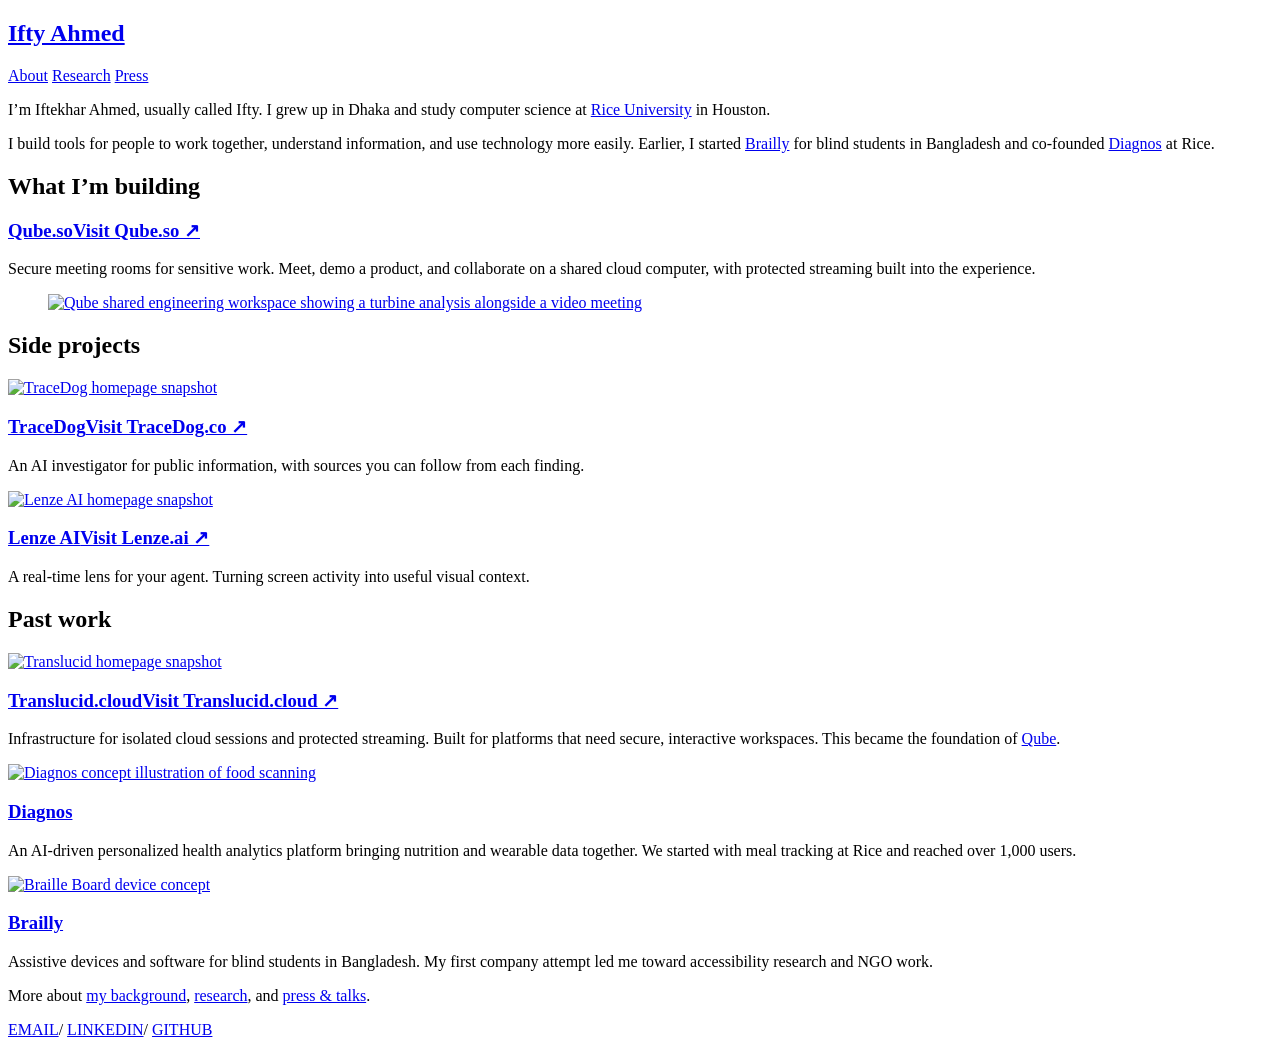
==== public/index.html @ e1b9d594 "Add project snapshots and Brailly press recognition" ====
<!DOCTYPE html>

<html lang="en"><head>
<meta charset="utf-8"/><meta content="width=device-width, initial-scale=1" name="viewport"/>
<title>Iftekhar Ahmed (Ifty) — Qube, projects &amp; research</title>
<meta content="Iftekhar Ahmed, known as Ifty Ahmed. Building Qube at Rice University. Side projects, past work on Translucid and Diagnos, and research." name="description"/>
<link href="https://ahmedifty.com/" rel="canonical"/>
<meta content="Iftekhar Ahmed (Ifty) — Qube, projects &amp; research" property="og:title"/><meta content="Iftekhar Ahmed, known as Ifty Ahmed. Building Qube at Rice University. Side projects, past work on Translucid and Diagnos, and research." property="og:description"/>
<meta content="website" property="og:type"/><meta content="https://ahmedifty.com/" property="og:url"/><meta content="https://ahmedifty.com/media/qube-product.png" property="og:image"/>
<meta content="summary_large_image" name="twitter:card"/>
<link href="/favicon.svg" rel="icon" type="image/svg+xml"/><link href="/style.css?v=20261014-snapshots" rel="stylesheet"/>
<script type="application/ld+json">{"@context": "https://schema.org", "@graph": [{"@type": "Person", "@id": "https://ahmedifty.com/#person", "name": "Iftekhar Ahmed", "alternateName": ["Ifty Ahmed", "Iftekhar Ahmed Tonoy", "Iftekhar “Ifty” Ahmed"], "url": "https://ahmedifty.com/", "description": "Computer science student at Rice University, building secure communication systems, AI tools, and accessible technology.", "affiliation": {"@type": "CollegeOrUniversity", "name": "Rice University", "url": "https://www.rice.edu/"}, "sameAs": ["https://profiles.rice.edu/student/iftekhar-ifty-ahmed", "https://solve.mit.edu/solutions/14005", "https://www.linkedin.com/in/iftekhar-ahmed-", "https://github.com/IftekharAhmedID", "https://www.researchgate.net/profile/Iftekhar-Ahmed-31"]}, {"@type": "ProfilePage", "@id": "https://ahmedifty.com/#webpage", "url": "https://ahmedifty.com/", "name": "Iftekhar Ahmed (Ifty) — Qube, projects & research", "mainEntity": {"@id": "https://ahmedifty.com/#person"}}]}</script>
</head><body><main><nav aria-label="Main navigation"><a aria-current="page" href="/"><h1>Ifty Ahmed</h1></a> <a href="/about/">About</a> <a href="/research/">Research</a> <a href="/press/">Press</a></nav>
<p>I’m Iftekhar Ahmed, usually called Ifty. I grew up in Dhaka and study computer science at <a href="https://profiles.rice.edu/student/iftekhar-ifty-ahmed">Rice University</a> in Houston.</p>
<p>I build tools for people to work together, understand information, and use technology more easily. Earlier, I started <a href="/works/brailly/">Brailly</a> for blind students in Bangladesh and co-founded <a href="/works/diagnos/">Diagnos</a> at Rice.</p>
<section aria-labelledby="building" class="section"><h2 id="building">What I’m building</h2>
<article><h3 class="project-heading"><a href="/works/qube/">Qube.so</a><a class="visit-link" href="https://qube.so/">Visit Qube.so ↗</a></h3>
<p>Secure meeting rooms for sensitive work. Meet, demo a product, and collaborate on a shared cloud computer, with protected streaming built into the experience.</p>
<figure class=""><a aria-label="View full image: Qube shared engineering workspace with a video meeting" href="/media/qube-product.png"><img alt="Qube shared engineering workspace showing a turbine analysis alongside a video meeting" decoding="async" height="427" loading="lazy" src="/media/qube-product.png" width="640"/></a></figure>
</article></section>
<section aria-labelledby="side" class="section"><h2 id="side">Side projects</h2>
<article class="work-entry project-row"><a aria-label="Read about TraceDog" class="project-preview" href="/works/tracedog/"><img alt="TraceDog homepage snapshot" decoding="async" height="400" loading="lazy" src="/media/tracedog-preview.webp" width="600"/></a><div class="project-summary"><h3 class="project-heading"><a href="/works/tracedog/">TraceDog</a><a class="visit-link" href="https://tracedog.co/">Visit TraceDog.co ↗</a></h3><p>An AI investigator for public information, with sources you can follow from each finding.</p></div></article><article class="work-entry project-row"><a aria-label="Read about Lenze AI" class="project-preview" href="/works/lenze/"><img alt="Lenze AI homepage snapshot" decoding="async" height="400" loading="lazy" src="/media/lenze-preview.webp" width="600"/></a><div class="project-summary"><h3 class="project-heading"><a href="/works/lenze/">Lenze AI</a><a class="visit-link" href="https://lenze.ai/">Visit Lenze.ai ↗</a></h3><p>A real-time lens for your agent. Turning screen activity into useful visual context.</p></div></article></section>
<section aria-labelledby="past" class="section"><h2 id="past">Past work</h2>
<article class="work-entry project-row"><a aria-label="Read about Translucid" class="project-preview" href="/works/translucid/"><img alt="Translucid homepage snapshot" decoding="async" height="400" loading="lazy" src="/media/translucid-preview.webp" width="600"/></a><div class="project-summary"><h3 class="project-heading"><a href="/works/translucid/">Translucid.cloud</a><a class="visit-link" href="https://translucid.cloud/">Visit Translucid.cloud ↗</a></h3><p>Infrastructure for isolated cloud sessions and protected streaming. Built for platforms that need secure, interactive workspaces. This became the foundation of <a href="/works/qube/">Qube</a>.</p></div></article>
<article class="work-entry project-row"><a aria-label="Read about Diagnos" class="project-preview" href="/works/diagnos/"><img alt="Diagnos concept illustration of food scanning" decoding="async" height="600" loading="lazy" src="/media/diagnos-preview.webp" width="600"/></a><div class="project-summary"><h3><a href="/works/diagnos/">Diagnos</a></h3><p>An AI-driven personalized health analytics platform bringing nutrition and wearable data together. We started with meal tracking at Rice and reached over 1,000 users.</p></div></article><article class="work-entry project-row"><a aria-label="Read about Brailly" class="project-preview" href="/works/brailly/"><img alt="Braille Board device concept" decoding="async" height="525" loading="lazy" src="/media/brailly-preview.webp" width="600"/></a><div class="project-summary"><h3><a href="/works/brailly/">Brailly</a></h3><p>Assistive devices and software for blind students in Bangladesh. My first company attempt led me toward accessibility research and NGO work.</p></div></article></section>
<p class="small">More about <a href="/about/">my background</a>, <a href="/research/">research</a>, and <a href="/press/">press &amp; talks</a>.</p>
<footer aria-label="Contact links" class="social">
<a href="mailto:iatonoy@gmail.com">EMAIL</a><span aria-hidden="true">/</span>
<a href="https://www.linkedin.com/in/iftekhar-ahmed-">LINKEDIN</a><span aria-hidden="true">/</span>
<a href="https://github.com/IftekharAhmedID">GITHUB</a>
</footer></main></body></html>
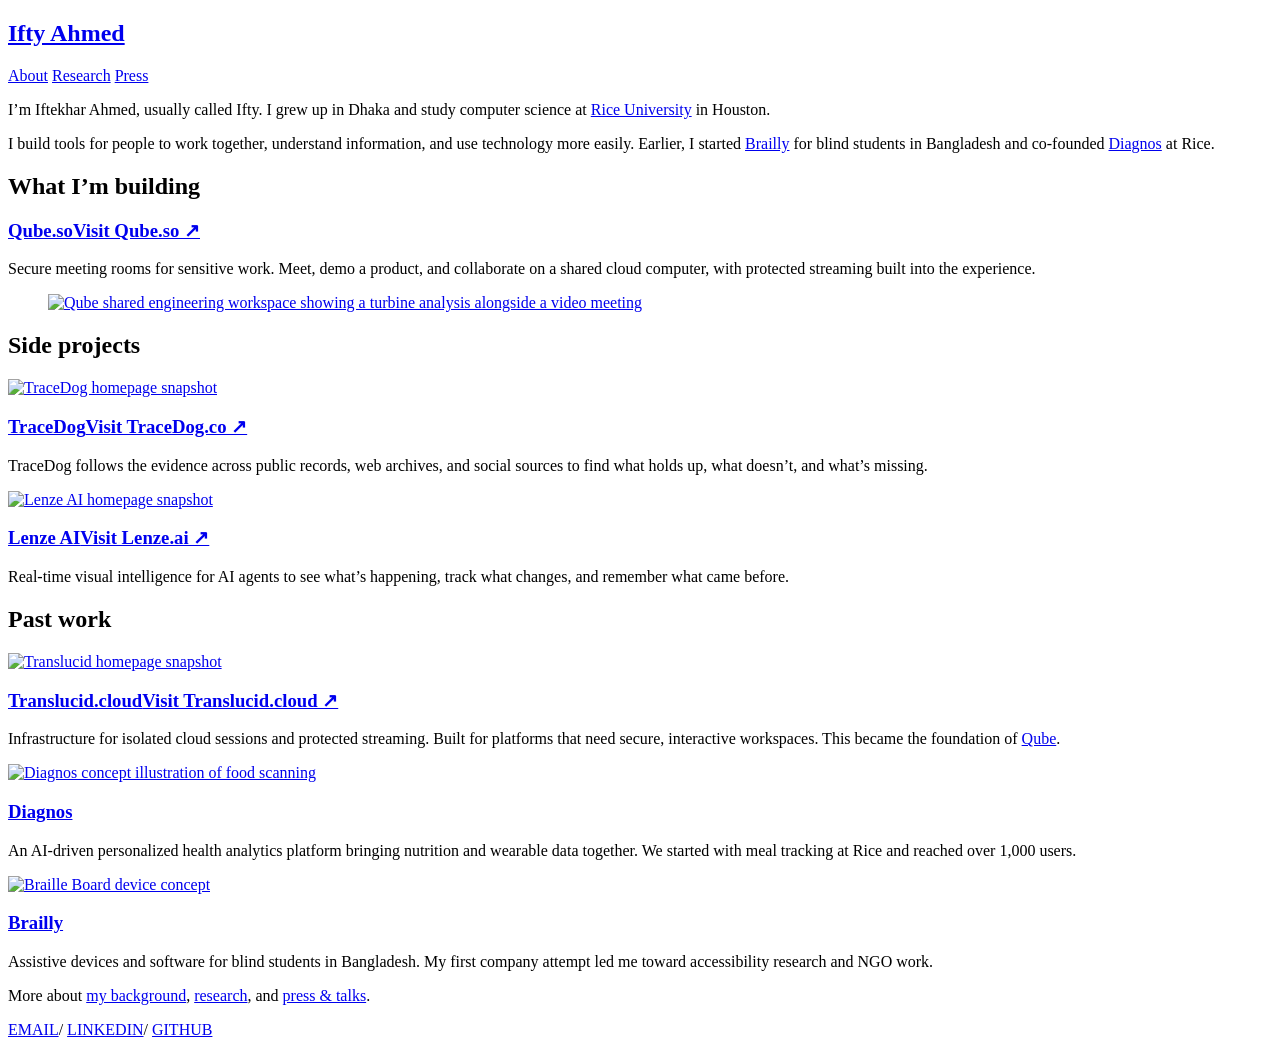
==== commit 91e1b5d0: "Expand Translucid engineering story and refresh project copy" ====
--- a/public/index.html
+++ b/public/index.html
@@ -19,7 +19,7 @@
 <figure class=""><a aria-label="View full image: Qube shared engineering workspace with a video meeting" href="/media/qube-product.png"><img alt="Qube shared engineering workspace showing a turbine analysis alongside a video meeting" decoding="async" height="427" loading="lazy" src="/media/qube-product.png" width="640"/></a></figure>
 </article></section>
 <section aria-labelledby="side" class="section"><h2 id="side">Side projects</h2>
-<article class="work-entry project-row"><a aria-label="Read about TraceDog" class="project-preview" href="/works/tracedog/"><img alt="TraceDog homepage snapshot" decoding="async" height="400" loading="lazy" src="/media/tracedog-preview.webp" width="600"/></a><div class="project-summary"><h3 class="project-heading"><a href="/works/tracedog/">TraceDog</a><a class="visit-link" href="https://tracedog.co/">Visit TraceDog.co ↗</a></h3><p>An AI investigator for public information, with sources you can follow from each finding.</p></div></article><article class="work-entry project-row"><a aria-label="Read about Lenze AI" class="project-preview" href="/works/lenze/"><img alt="Lenze AI homepage snapshot" decoding="async" height="400" loading="lazy" src="/media/lenze-preview.webp" width="600"/></a><div class="project-summary"><h3 class="project-heading"><a href="/works/lenze/">Lenze AI</a><a class="visit-link" href="https://lenze.ai/">Visit Lenze.ai ↗</a></h3><p>A real-time lens for your agent. Turning screen activity into useful visual context.</p></div></article></section>
+<article class="work-entry project-row"><a aria-label="Read about TraceDog" class="project-preview" href="/works/tracedog/"><img alt="TraceDog homepage snapshot" decoding="async" height="400" loading="lazy" src="/media/tracedog-preview.webp" width="600"/></a><div class="project-summary"><h3 class="project-heading"><a href="/works/tracedog/">TraceDog</a><a class="visit-link" href="https://tracedog.co/">Visit TraceDog.co ↗</a></h3><p>TraceDog follows the evidence across public records, web archives, and social sources to find what holds up, what doesn’t, and what’s missing.</p></div></article><article class="work-entry project-row"><a aria-label="Read about Lenze AI" class="project-preview" href="/works/lenze/"><img alt="Lenze AI homepage snapshot" decoding="async" height="400" loading="lazy" src="/media/lenze-preview.webp" width="600"/></a><div class="project-summary"><h3 class="project-heading"><a href="/works/lenze/">Lenze AI</a><a class="visit-link" href="https://lenze.ai/">Visit Lenze.ai ↗</a></h3><p>Real-time visual intelligence for AI agents to see what’s happening, track what changes, and remember what came before.</p></div></article></section>
 <section aria-labelledby="past" class="section"><h2 id="past">Past work</h2>
 <article class="work-entry project-row"><a aria-label="Read about Translucid" class="project-preview" href="/works/translucid/"><img alt="Translucid homepage snapshot" decoding="async" height="400" loading="lazy" src="/media/translucid-preview.webp" width="600"/></a><div class="project-summary"><h3 class="project-heading"><a href="/works/translucid/">Translucid.cloud</a><a class="visit-link" href="https://translucid.cloud/">Visit Translucid.cloud ↗</a></h3><p>Infrastructure for isolated cloud sessions and protected streaming. Built for platforms that need secure, interactive workspaces. This became the foundation of <a href="/works/qube/">Qube</a>.</p></div></article>
 <article class="work-entry project-row"><a aria-label="Read about Diagnos" class="project-preview" href="/works/diagnos/"><img alt="Diagnos concept illustration of food scanning" decoding="async" height="600" loading="lazy" src="/media/diagnos-preview.webp" width="600"/></a><div class="project-summary"><h3><a href="/works/diagnos/">Diagnos</a></h3><p>An AI-driven personalized health analytics platform bringing nutrition and wearable data together. We started with meal tracking at Rice and reached over 1,000 users.</p></div></article><article class="work-entry project-row"><a aria-label="Read about Brailly" class="project-preview" href="/works/brailly/"><img alt="Braille Board device concept" decoding="async" height="525" loading="lazy" src="/media/brailly-preview.webp" width="600"/></a><div class="project-summary"><h3><a href="/works/brailly/">Brailly</a></h3><p>Assistive devices and software for blind students in Bangladesh. My first company attempt led me toward accessibility research and NGO work.</p></div></article></section>
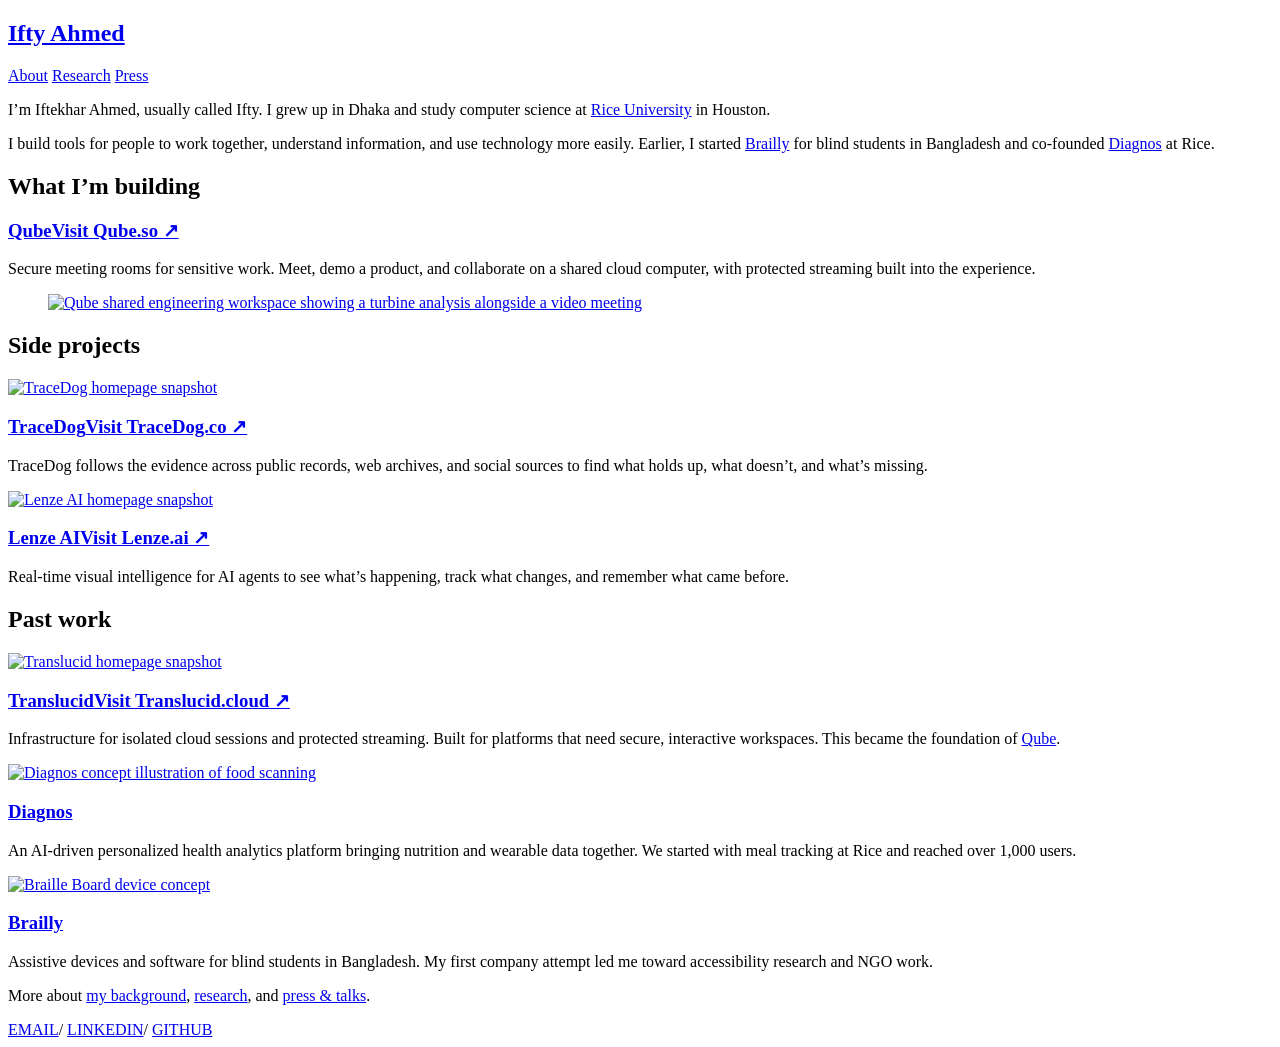
==== commit e04759d4: "Use short project display names" ====
--- a/public/index.html
+++ b/public/index.html
@@ -14,14 +14,14 @@
 <p>I’m Iftekhar Ahmed, usually called Ifty. I grew up in Dhaka and study computer science at <a href="https://profiles.rice.edu/student/iftekhar-ifty-ahmed">Rice University</a> in Houston.</p>
 <p>I build tools for people to work together, understand information, and use technology more easily. Earlier, I started <a href="/works/brailly/">Brailly</a> for blind students in Bangladesh and co-founded <a href="/works/diagnos/">Diagnos</a> at Rice.</p>
 <section aria-labelledby="building" class="section"><h2 id="building">What I’m building</h2>
-<article><h3 class="project-heading"><a href="/works/qube/">Qube.so</a><a class="visit-link" href="https://qube.so/">Visit Qube.so ↗</a></h3>
+<article><h3 class="project-heading"><a href="/works/qube/">Qube</a><a class="visit-link" href="https://qube.so/">Visit Qube.so ↗</a></h3>
 <p>Secure meeting rooms for sensitive work. Meet, demo a product, and collaborate on a shared cloud computer, with protected streaming built into the experience.</p>
 <figure class=""><a aria-label="View full image: Qube shared engineering workspace with a video meeting" href="/media/qube-product.png"><img alt="Qube shared engineering workspace showing a turbine analysis alongside a video meeting" decoding="async" height="427" loading="lazy" src="/media/qube-product.png" width="640"/></a></figure>
 </article></section>
 <section aria-labelledby="side" class="section"><h2 id="side">Side projects</h2>
 <article class="work-entry project-row"><a aria-label="Read about TraceDog" class="project-preview" href="/works/tracedog/"><img alt="TraceDog homepage snapshot" decoding="async" height="400" loading="lazy" src="/media/tracedog-preview.webp" width="600"/></a><div class="project-summary"><h3 class="project-heading"><a href="/works/tracedog/">TraceDog</a><a class="visit-link" href="https://tracedog.co/">Visit TraceDog.co ↗</a></h3><p>TraceDog follows the evidence across public records, web archives, and social sources to find what holds up, what doesn’t, and what’s missing.</p></div></article><article class="work-entry project-row"><a aria-label="Read about Lenze AI" class="project-preview" href="/works/lenze/"><img alt="Lenze AI homepage snapshot" decoding="async" height="400" loading="lazy" src="/media/lenze-preview.webp" width="600"/></a><div class="project-summary"><h3 class="project-heading"><a href="/works/lenze/">Lenze AI</a><a class="visit-link" href="https://lenze.ai/">Visit Lenze.ai ↗</a></h3><p>Real-time visual intelligence for AI agents to see what’s happening, track what changes, and remember what came before.</p></div></article></section>
 <section aria-labelledby="past" class="section"><h2 id="past">Past work</h2>
-<article class="work-entry project-row"><a aria-label="Read about Translucid" class="project-preview" href="/works/translucid/"><img alt="Translucid homepage snapshot" decoding="async" height="400" loading="lazy" src="/media/translucid-preview.webp" width="600"/></a><div class="project-summary"><h3 class="project-heading"><a href="/works/translucid/">Translucid.cloud</a><a class="visit-link" href="https://translucid.cloud/">Visit Translucid.cloud ↗</a></h3><p>Infrastructure for isolated cloud sessions and protected streaming. Built for platforms that need secure, interactive workspaces. This became the foundation of <a href="/works/qube/">Qube</a>.</p></div></article>
+<article class="work-entry project-row"><a aria-label="Read about Translucid" class="project-preview" href="/works/translucid/"><img alt="Translucid homepage snapshot" decoding="async" height="400" loading="lazy" src="/media/translucid-preview.webp" width="600"/></a><div class="project-summary"><h3 class="project-heading"><a href="/works/translucid/">Translucid</a><a class="visit-link" href="https://translucid.cloud/">Visit Translucid.cloud ↗</a></h3><p>Infrastructure for isolated cloud sessions and protected streaming. Built for platforms that need secure, interactive workspaces. This became the foundation of <a href="/works/qube/">Qube</a>.</p></div></article>
 <article class="work-entry project-row"><a aria-label="Read about Diagnos" class="project-preview" href="/works/diagnos/"><img alt="Diagnos concept illustration of food scanning" decoding="async" height="600" loading="lazy" src="/media/diagnos-preview.webp" width="600"/></a><div class="project-summary"><h3><a href="/works/diagnos/">Diagnos</a></h3><p>An AI-driven personalized health analytics platform bringing nutrition and wearable data together. We started with meal tracking at Rice and reached over 1,000 users.</p></div></article><article class="work-entry project-row"><a aria-label="Read about Brailly" class="project-preview" href="/works/brailly/"><img alt="Braille Board device concept" decoding="async" height="525" loading="lazy" src="/media/brailly-preview.webp" width="600"/></a><div class="project-summary"><h3><a href="/works/brailly/">Brailly</a></h3><p>Assistive devices and software for blind students in Bangladesh. My first company attempt led me toward accessibility research and NGO work.</p></div></article></section>
 <p class="small">More about <a href="/about/">my background</a>, <a href="/research/">research</a>, and <a href="/press/">press &amp; talks</a>.</p>
 <footer aria-label="Contact links" class="social">
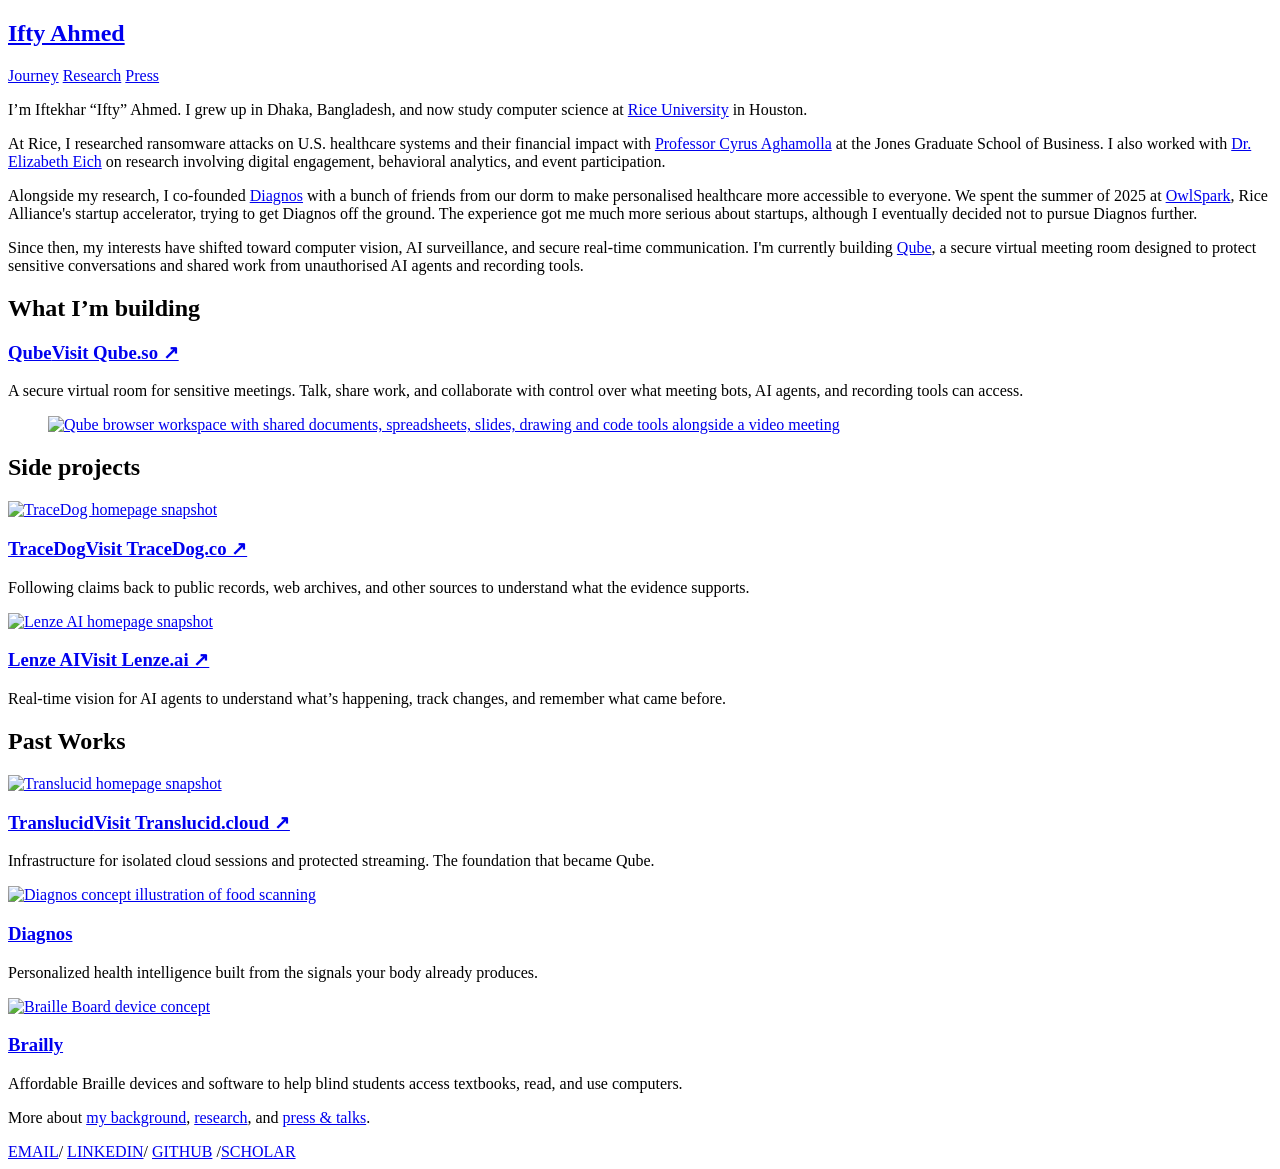
==== commit 5d96ef8f: "Refresh project stories, research, and landing visuals" ====
--- a/public/index.html
+++ b/public/index.html
@@ -6,26 +6,27 @@
 <meta content="Iftekhar Ahmed, known as Ifty Ahmed. Building Qube at Rice University. Side projects, past work on Translucid and Diagnos, and research." name="description"/>
 <link href="https://ahmedifty.com/" rel="canonical"/>
 <meta content="Iftekhar Ahmed (Ifty) — Qube, projects &amp; research" property="og:title"/><meta content="Iftekhar Ahmed, known as Ifty Ahmed. Building Qube at Rice University. Side projects, past work on Translucid and Diagnos, and research." property="og:description"/>
-<meta content="website" property="og:type"/><meta content="https://ahmedifty.com/" property="og:url"/><meta content="https://ahmedifty.com/media/qube-product.png" property="og:image"/>
+<meta content="website" property="og:type"/><meta content="https://ahmedifty.com/" property="og:url"/><meta content="https://ahmedifty.com/media/qube-landing-workspace.png" property="og:image"/>
 <meta content="summary_large_image" name="twitter:card"/>
 <link href="/favicon.svg" rel="icon" type="image/svg+xml"/><link href="/style.css?v=20261014-snapshots" rel="stylesheet"/>
 <script type="application/ld+json">{"@context": "https://schema.org", "@graph": [{"@type": "Person", "@id": "https://ahmedifty.com/#person", "name": "Iftekhar Ahmed", "alternateName": ["Ifty Ahmed", "Iftekhar Ahmed Tonoy", "Iftekhar “Ifty” Ahmed"], "url": "https://ahmedifty.com/", "description": "Computer science student at Rice University, building secure communication systems, AI tools, and accessible technology.", "affiliation": {"@type": "CollegeOrUniversity", "name": "Rice University", "url": "https://www.rice.edu/"}, "sameAs": ["https://profiles.rice.edu/student/iftekhar-ifty-ahmed", "https://solve.mit.edu/solutions/14005", "https://www.linkedin.com/in/iftekhar-ahmed-", "https://github.com/IftekharAhmedID", "https://www.researchgate.net/profile/Iftekhar-Ahmed-31"]}, {"@type": "ProfilePage", "@id": "https://ahmedifty.com/#webpage", "url": "https://ahmedifty.com/", "name": "Iftekhar Ahmed (Ifty) — Qube, projects & research", "mainEntity": {"@id": "https://ahmedifty.com/#person"}}]}</script>
-</head><body><main><nav aria-label="Main navigation"><a aria-current="page" href="/"><h1>Ifty Ahmed</h1></a> <a href="/about/">About</a> <a href="/research/">Research</a> <a href="/press/">Press</a></nav>
-<p>I’m Iftekhar Ahmed, usually called Ifty. I grew up in Dhaka and study computer science at <a href="https://profiles.rice.edu/student/iftekhar-ifty-ahmed">Rice University</a> in Houston.</p>
-<p>I build tools for people to work together, understand information, and use technology more easily. Earlier, I started <a href="/works/brailly/">Brailly</a> for blind students in Bangladesh and co-founded <a href="/works/diagnos/">Diagnos</a> at Rice.</p>
+</head><body><main><nav aria-label="Main navigation"><a aria-current="page" href="/"><h1>Ifty Ahmed</h1></a> <a href="/about/">Journey</a> <a href="/research/">Research</a> <a href="/press/">Press</a></nav><p>I’m Iftekhar “Ifty” Ahmed. I grew up in Dhaka, Bangladesh, and now study computer science at <a href="https://profiles.rice.edu/student/iftekhar-ifty-ahmed">Rice University</a> in Houston.</p>
+<p>At Rice, I researched ransomware attacks on U.S. healthcare systems and their financial impact with <a href="https://profiles.rice.edu/faculty/cyrus-aghamolla">Professor Cyrus Aghamolla</a> at the Jones Graduate School of Business. I also worked with <a href="https://profiles.rice.edu/staff/elizabeth-eich">Dr. Elizabeth Eich</a> on research involving digital engagement, behavioral analytics, and event participation.</p>
+<p>Alongside my research, I co-founded <a href="/works/diagnos/">Diagnos</a> with a bunch of friends from our dorm to make personalised healthcare more accessible to everyone. We spent the summer of 2025 at <a href="https://alliance.rice.edu/owlspark">OwlSpark</a>, Rice Alliance's startup accelerator, trying to get Diagnos off the ground. The experience got me much more serious about startups, although I eventually decided not to pursue Diagnos further.</p>
+<p>Since then, my interests have shifted toward computer vision, AI surveillance, and secure real-time communication. I'm currently building <a href="/works/qube/">Qube</a>, a secure virtual meeting room designed to protect sensitive conversations and shared work from unauthorised AI agents and recording tools.</p>
 <section aria-labelledby="building" class="section"><h2 id="building">What I’m building</h2>
 <article><h3 class="project-heading"><a href="/works/qube/">Qube</a><a class="visit-link" href="https://qube.so/">Visit Qube.so ↗</a></h3>
-<p>Secure meeting rooms for sensitive work. Meet, demo a product, and collaborate on a shared cloud computer, with protected streaming built into the experience.</p>
-<figure class=""><a aria-label="View full image: Qube shared engineering workspace with a video meeting" href="/media/qube-product.png"><img alt="Qube shared engineering workspace showing a turbine analysis alongside a video meeting" decoding="async" height="427" loading="lazy" src="/media/qube-product.png" width="640"/></a></figure>
+<p>A secure virtual room for sensitive meetings. Talk, share work, and collaborate with control over what meeting bots, AI agents, and recording tools can access.</p>
+<figure><a aria-label="View full image: Qube shared browser workspace with a video meeting" href="/media/qube-landing-workspace.png"><img alt="Qube browser workspace with shared documents, spreadsheets, slides, drawing and code tools alongside a video meeting" decoding="async" height="1127" loading="lazy" src="/media/qube-landing-workspace.png" width="1818"/></a></figure>
 </article></section>
 <section aria-labelledby="side" class="section"><h2 id="side">Side projects</h2>
-<article class="work-entry project-row"><a aria-label="Read about TraceDog" class="project-preview" href="/works/tracedog/"><img alt="TraceDog homepage snapshot" decoding="async" height="400" loading="lazy" src="/media/tracedog-preview.webp" width="600"/></a><div class="project-summary"><h3 class="project-heading"><a href="/works/tracedog/">TraceDog</a><a class="visit-link" href="https://tracedog.co/">Visit TraceDog.co ↗</a></h3><p>TraceDog follows the evidence across public records, web archives, and social sources to find what holds up, what doesn’t, and what’s missing.</p></div></article><article class="work-entry project-row"><a aria-label="Read about Lenze AI" class="project-preview" href="/works/lenze/"><img alt="Lenze AI homepage snapshot" decoding="async" height="400" loading="lazy" src="/media/lenze-preview.webp" width="600"/></a><div class="project-summary"><h3 class="project-heading"><a href="/works/lenze/">Lenze AI</a><a class="visit-link" href="https://lenze.ai/">Visit Lenze.ai ↗</a></h3><p>Real-time visual intelligence for AI agents to see what’s happening, track what changes, and remember what came before.</p></div></article></section>
-<section aria-labelledby="past" class="section"><h2 id="past">Past work</h2>
-<article class="work-entry project-row"><a aria-label="Read about Translucid" class="project-preview" href="/works/translucid/"><img alt="Translucid homepage snapshot" decoding="async" height="400" loading="lazy" src="/media/translucid-preview.webp" width="600"/></a><div class="project-summary"><h3 class="project-heading"><a href="/works/translucid/">Translucid</a><a class="visit-link" href="https://translucid.cloud/">Visit Translucid.cloud ↗</a></h3><p>Infrastructure for isolated cloud sessions and protected streaming. Built for platforms that need secure, interactive workspaces. This became the foundation of <a href="/works/qube/">Qube</a>.</p></div></article>
-<article class="work-entry project-row"><a aria-label="Read about Diagnos" class="project-preview" href="/works/diagnos/"><img alt="Diagnos concept illustration of food scanning" decoding="async" height="600" loading="lazy" src="/media/diagnos-preview.webp" width="600"/></a><div class="project-summary"><h3><a href="/works/diagnos/">Diagnos</a></h3><p>An AI-driven personalized health analytics platform bringing nutrition and wearable data together. We started with meal tracking at Rice and reached over 1,000 users.</p></div></article><article class="work-entry project-row"><a aria-label="Read about Brailly" class="project-preview" href="/works/brailly/"><img alt="Braille Board device concept" decoding="async" height="525" loading="lazy" src="/media/brailly-preview.webp" width="600"/></a><div class="project-summary"><h3><a href="/works/brailly/">Brailly</a></h3><p>Assistive devices and software for blind students in Bangladesh. My first company attempt led me toward accessibility research and NGO work.</p></div></article></section>
+<article class="work-entry project-row"><a aria-label="Read about TraceDog" class="project-preview" href="/works/tracedog/"><img alt="TraceDog homepage snapshot" decoding="async" height="400" loading="lazy" src="/media/tracedog-preview.webp" width="600"/></a><div class="project-summary"><h3 class="project-heading"><a href="/works/tracedog/">TraceDog</a><a class="visit-link" href="https://tracedog.co/">Visit TraceDog.co ↗</a></h3><p>Following claims back to public records, web archives, and other sources to understand what the evidence supports.</p></div></article><article class="work-entry project-row"><a aria-label="Read about Lenze AI" class="project-preview" href="/works/lenze/"><img alt="Lenze AI homepage snapshot" decoding="async" height="400" loading="lazy" src="/media/lenze-preview.webp" width="600"/></a><div class="project-summary"><h3 class="project-heading"><a href="/works/lenze/">Lenze AI</a><a class="visit-link" href="https://lenze.ai/">Visit Lenze.ai ↗</a></h3><p>Real-time vision for AI agents to understand what’s happening, track changes, and remember what came before.</p></div></article></section>
+<section aria-labelledby="past" class="section"><h2 id="past">Past Works</h2>
+<article class="work-entry project-row"><a aria-label="Read about Translucid" class="project-preview" href="/works/translucid/"><img alt="Translucid homepage snapshot" decoding="async" height="400" loading="lazy" src="/media/translucid-preview.webp" width="600"/></a><div class="project-summary"><h3 class="project-heading"><a href="/works/translucid/">Translucid</a><a class="visit-link" href="https://translucid.cloud/">Visit Translucid.cloud ↗</a></h3><p>Infrastructure for isolated cloud sessions and protected streaming. The foundation that became Qube.</p></div></article>
+<article class="work-entry project-row"><a aria-label="Read about Diagnos" class="project-preview" href="/works/diagnos/"><img alt="Diagnos concept illustration of food scanning" decoding="async" height="600" loading="lazy" src="/media/diagnos-preview.webp" width="600"/></a><div class="project-summary"><h3><a href="/works/diagnos/">Diagnos</a></h3><p>Personalized health intelligence built from the signals your body already produces.</p></div></article><article class="work-entry project-row"><a aria-label="Read about Brailly" class="project-preview" href="/works/brailly/"><img alt="Braille Board device concept" decoding="async" height="525" loading="lazy" src="/media/brailly-preview.webp" width="600"/></a><div class="project-summary"><h3><a href="/works/brailly/">Brailly</a></h3><p>Affordable Braille devices and software to help blind students access textbooks, read, and use computers.</p></div></article></section>
 <p class="small">More about <a href="/about/">my background</a>, <a href="/research/">research</a>, and <a href="/press/">press &amp; talks</a>.</p>
 <footer aria-label="Contact links" class="social">
 <a href="mailto:iatonoy@gmail.com">EMAIL</a><span aria-hidden="true">/</span>
 <a href="https://www.linkedin.com/in/iftekhar-ahmed-">LINKEDIN</a><span aria-hidden="true">/</span>
 <a href="https://github.com/IftekharAhmedID">GITHUB</a>
-</footer></main></body></html>+<span aria-hidden="true">/</span><a href="https://scholar.google.com/citations?user=drQ6MO4AAAAJ">SCHOLAR</a></footer></main></body></html>
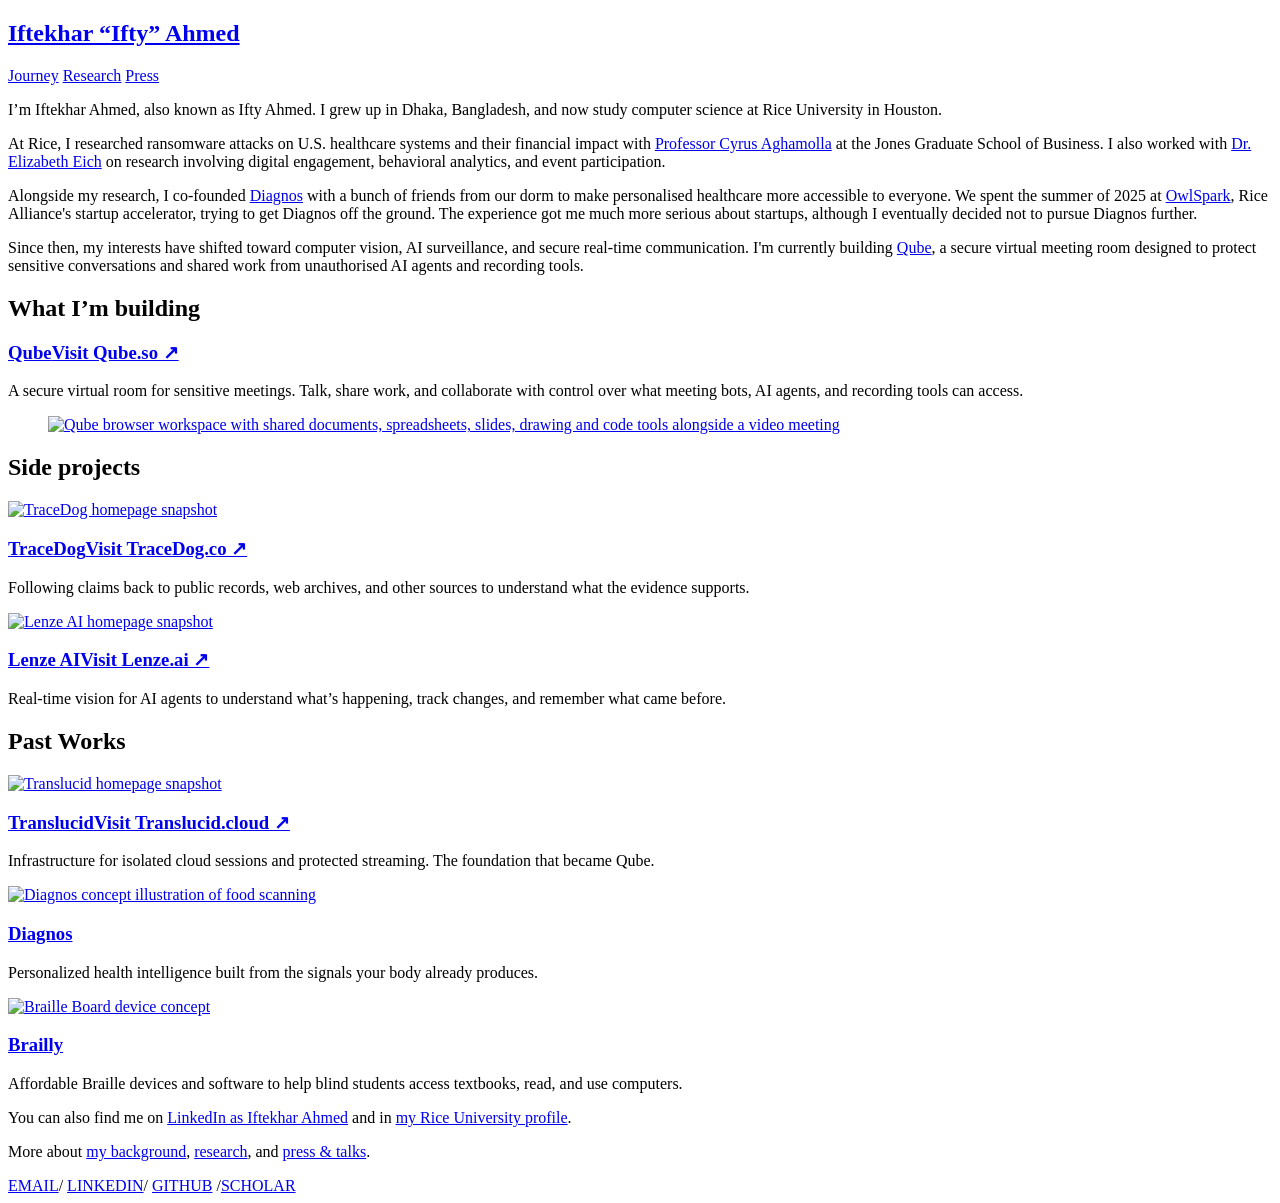
==== commit d955712d: "Clarify personal identity and improve project search presentation" ====
--- a/public/index.html
+++ b/public/index.html
@@ -2,28 +2,30 @@
 
 <html lang="en"><head>
 <meta charset="utf-8"/><meta content="width=device-width, initial-scale=1" name="viewport"/>
-<title>Iftekhar Ahmed (Ifty) — Qube, projects &amp; research</title>
+<title>Iftekhar Ahmed (Ifty Ahmed) | Qube &amp; Research</title>
 <meta content="Iftekhar Ahmed, known as Ifty Ahmed. Building Qube at Rice University. Side projects, past work on Translucid and Diagnos, and research." name="description"/>
 <link href="https://ahmedifty.com/" rel="canonical"/>
-<meta content="Iftekhar Ahmed (Ifty) — Qube, projects &amp; research" property="og:title"/><meta content="Iftekhar Ahmed, known as Ifty Ahmed. Building Qube at Rice University. Side projects, past work on Translucid and Diagnos, and research." property="og:description"/>
-<meta content="website" property="og:type"/><meta content="https://ahmedifty.com/" property="og:url"/><meta content="https://ahmedifty.com/media/qube-landing-workspace.png" property="og:image"/>
+<meta content="Iftekhar Ahmed (Ifty Ahmed) | Qube &amp; Research" property="og:title"/><meta content="Iftekhar Ahmed, known as Ifty Ahmed. Building Qube at Rice University. Side projects, past work on Translucid and Diagnos, and research." property="og:description"/>
+<meta content="website" property="og:type"/><meta content="https://ahmedifty.com/" property="og:url"/><meta content="https://ahmedifty.com/media/qube-landing-workspace.webp" property="og:image"/>
 <meta content="summary_large_image" name="twitter:card"/>
+<meta name="author" content="Iftekhar Ahmed"/><meta property="og:site_name" content="Iftekhar Ahmed"/>
 <link href="/favicon.svg" rel="icon" type="image/svg+xml"/><link href="/style.css?v=20261014-snapshots" rel="stylesheet"/>
-<script type="application/ld+json">{"@context": "https://schema.org", "@graph": [{"@type": "Person", "@id": "https://ahmedifty.com/#person", "name": "Iftekhar Ahmed", "alternateName": ["Ifty Ahmed", "Iftekhar Ahmed Tonoy", "Iftekhar “Ifty” Ahmed"], "url": "https://ahmedifty.com/", "description": "Computer science student at Rice University, building secure communication systems, AI tools, and accessible technology.", "affiliation": {"@type": "CollegeOrUniversity", "name": "Rice University", "url": "https://www.rice.edu/"}, "sameAs": ["https://profiles.rice.edu/student/iftekhar-ifty-ahmed", "https://solve.mit.edu/solutions/14005", "https://www.linkedin.com/in/iftekhar-ahmed-", "https://github.com/IftekharAhmedID", "https://www.researchgate.net/profile/Iftekhar-Ahmed-31"]}, {"@type": "ProfilePage", "@id": "https://ahmedifty.com/#webpage", "url": "https://ahmedifty.com/", "name": "Iftekhar Ahmed (Ifty) — Qube, projects & research", "mainEntity": {"@id": "https://ahmedifty.com/#person"}}]}</script>
-</head><body><main><nav aria-label="Main navigation"><a aria-current="page" href="/"><h1>Ifty Ahmed</h1></a> <a href="/about/">Journey</a> <a href="/research/">Research</a> <a href="/press/">Press</a></nav><p>I’m Iftekhar “Ifty” Ahmed. I grew up in Dhaka, Bangladesh, and now study computer science at <a href="https://profiles.rice.edu/student/iftekhar-ifty-ahmed">Rice University</a> in Houston.</p>
+<script type="application/ld+json">{"@context": "https://schema.org", "@graph": [{"@type": "Person", "@id": "https://ahmedifty.com/#person", "name": "Iftekhar Ahmed", "alternateName": ["Ifty Ahmed", "Iftekhar Ahmed Tonoy", "Iftekhar “Ifty” Ahmed"], "url": "https://ahmedifty.com/", "description": "Computer science student at Rice University, building secure communication systems, AI tools, and accessible technology.", "affiliation": {"@type": "CollegeOrUniversity", "name": "Rice University", "url": "https://www.rice.edu/"}, "sameAs": ["https://profiles.rice.edu/student/iftekhar-ifty-ahmed", "https://solve.mit.edu/solutions/14005", "https://www.linkedin.com/in/iftekhar-ahmed-", "https://github.com/IftekharAhmedID", "https://www.researchgate.net/profile/Iftekhar-Ahmed-31", "https://scholar.google.com/citations?user=drQ6MO4AAAAJ"]}, {"@type": "ProfilePage", "@id": "https://ahmedifty.com/#webpage", "url": "https://ahmedifty.com/", "name": "Iftekhar Ahmed (Ifty Ahmed) | Qube & Research", "mainEntity": {"@id": "https://ahmedifty.com/#person"}, "isPartOf": {"@id": "https://ahmedifty.com/#website"}}, {"@type": "WebSite", "@id": "https://ahmedifty.com/#website", "name": "Iftekhar Ahmed", "alternateName": ["Ifty Ahmed", "Iftekhar “Ifty” Ahmed"], "url": "https://ahmedifty.com/", "publisher": {"@id": "https://ahmedifty.com/#person"}}]}</script>
+</head><body><main><nav aria-label="Main navigation"><a aria-current="page" href="/"><h1>Iftekhar “Ifty” Ahmed</h1></a> <a href="/about/">Journey</a> <a href="/research/">Research</a> <a href="/press/">Press</a></nav><p>I’m Iftekhar Ahmed, also known as Ifty Ahmed. I grew up in Dhaka, Bangladesh, and now study computer science at Rice University in Houston.</p>
 <p>At Rice, I researched ransomware attacks on U.S. healthcare systems and their financial impact with <a href="https://profiles.rice.edu/faculty/cyrus-aghamolla">Professor Cyrus Aghamolla</a> at the Jones Graduate School of Business. I also worked with <a href="https://profiles.rice.edu/staff/elizabeth-eich">Dr. Elizabeth Eich</a> on research involving digital engagement, behavioral analytics, and event participation.</p>
 <p>Alongside my research, I co-founded <a href="/works/diagnos/">Diagnos</a> with a bunch of friends from our dorm to make personalised healthcare more accessible to everyone. We spent the summer of 2025 at <a href="https://alliance.rice.edu/owlspark">OwlSpark</a>, Rice Alliance's startup accelerator, trying to get Diagnos off the ground. The experience got me much more serious about startups, although I eventually decided not to pursue Diagnos further.</p>
 <p>Since then, my interests have shifted toward computer vision, AI surveillance, and secure real-time communication. I'm currently building <a href="/works/qube/">Qube</a>, a secure virtual meeting room designed to protect sensitive conversations and shared work from unauthorised AI agents and recording tools.</p>
 <section aria-labelledby="building" class="section"><h2 id="building">What I’m building</h2>
 <article><h3 class="project-heading"><a href="/works/qube/">Qube</a><a class="visit-link" href="https://qube.so/">Visit Qube.so ↗</a></h3>
 <p>A secure virtual room for sensitive meetings. Talk, share work, and collaborate with control over what meeting bots, AI agents, and recording tools can access.</p>
-<figure><a aria-label="View full image: Qube shared browser workspace with a video meeting" href="/media/qube-landing-workspace.png"><img alt="Qube browser workspace with shared documents, spreadsheets, slides, drawing and code tools alongside a video meeting" decoding="async" height="1127" loading="lazy" src="/media/qube-landing-workspace.png" width="1818"/></a></figure>
+<figure><a aria-label="View full image: Qube shared browser workspace with a video meeting" href="/media/qube-landing-workspace.webp"><img alt="Qube browser workspace with shared documents, spreadsheets, slides, drawing and code tools alongside a video meeting" decoding="async" height="1127" loading="lazy" src="/media/qube-landing-workspace.webp" width="1818"/></a></figure>
 </article></section>
 <section aria-labelledby="side" class="section"><h2 id="side">Side projects</h2>
 <article class="work-entry project-row"><a aria-label="Read about TraceDog" class="project-preview" href="/works/tracedog/"><img alt="TraceDog homepage snapshot" decoding="async" height="400" loading="lazy" src="/media/tracedog-preview.webp" width="600"/></a><div class="project-summary"><h3 class="project-heading"><a href="/works/tracedog/">TraceDog</a><a class="visit-link" href="https://tracedog.co/">Visit TraceDog.co ↗</a></h3><p>Following claims back to public records, web archives, and other sources to understand what the evidence supports.</p></div></article><article class="work-entry project-row"><a aria-label="Read about Lenze AI" class="project-preview" href="/works/lenze/"><img alt="Lenze AI homepage snapshot" decoding="async" height="400" loading="lazy" src="/media/lenze-preview.webp" width="600"/></a><div class="project-summary"><h3 class="project-heading"><a href="/works/lenze/">Lenze AI</a><a class="visit-link" href="https://lenze.ai/">Visit Lenze.ai ↗</a></h3><p>Real-time vision for AI agents to understand what’s happening, track changes, and remember what came before.</p></div></article></section>
 <section aria-labelledby="past" class="section"><h2 id="past">Past Works</h2>
 <article class="work-entry project-row"><a aria-label="Read about Translucid" class="project-preview" href="/works/translucid/"><img alt="Translucid homepage snapshot" decoding="async" height="400" loading="lazy" src="/media/translucid-preview.webp" width="600"/></a><div class="project-summary"><h3 class="project-heading"><a href="/works/translucid/">Translucid</a><a class="visit-link" href="https://translucid.cloud/">Visit Translucid.cloud ↗</a></h3><p>Infrastructure for isolated cloud sessions and protected streaming. The foundation that became Qube.</p></div></article>
 <article class="work-entry project-row"><a aria-label="Read about Diagnos" class="project-preview" href="/works/diagnos/"><img alt="Diagnos concept illustration of food scanning" decoding="async" height="600" loading="lazy" src="/media/diagnos-preview.webp" width="600"/></a><div class="project-summary"><h3><a href="/works/diagnos/">Diagnos</a></h3><p>Personalized health intelligence built from the signals your body already produces.</p></div></article><article class="work-entry project-row"><a aria-label="Read about Brailly" class="project-preview" href="/works/brailly/"><img alt="Braille Board device concept" decoding="async" height="525" loading="lazy" src="/media/brailly-preview.webp" width="600"/></a><div class="project-summary"><h3><a href="/works/brailly/">Brailly</a></h3><p>Affordable Braille devices and software to help blind students access textbooks, read, and use computers.</p></div></article></section>
+<p class="small">You can also find me on <a href="https://www.linkedin.com/in/iftekhar-ahmed-">LinkedIn as Iftekhar Ahmed</a> and in <a href="https://profiles.rice.edu/student/iftekhar-ifty-ahmed">my Rice University profile</a>.</p>
 <p class="small">More about <a href="/about/">my background</a>, <a href="/research/">research</a>, and <a href="/press/">press &amp; talks</a>.</p>
 <footer aria-label="Contact links" class="social">
 <a href="mailto:iatonoy@gmail.com">EMAIL</a><span aria-hidden="true">/</span>
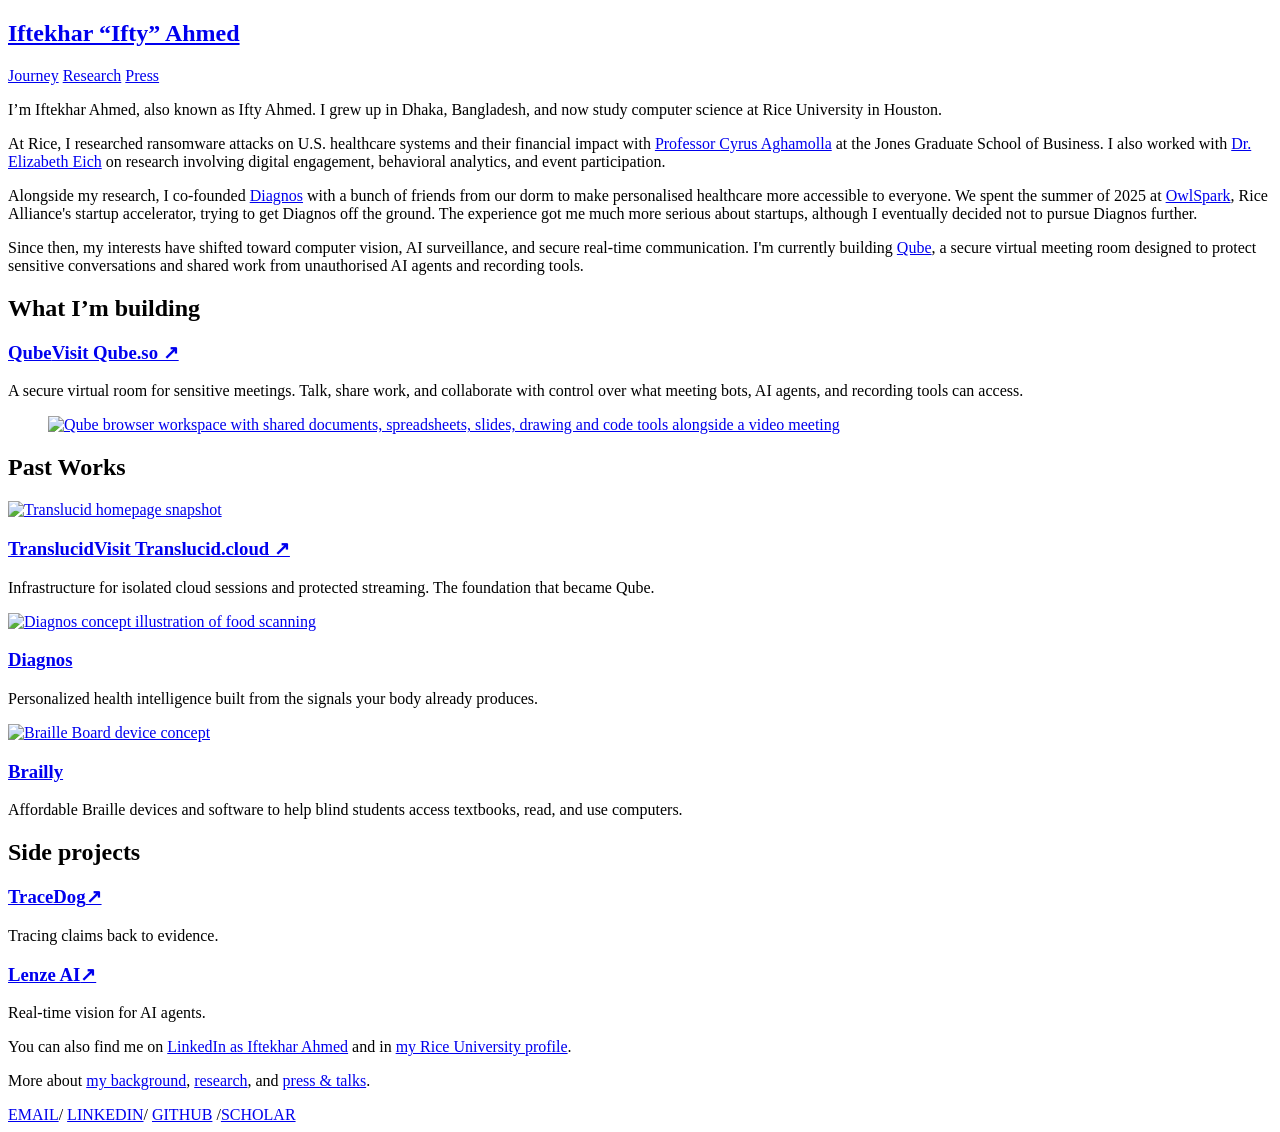
==== commit 0e1be22b: "Give past works priority over compact side projects" ====
--- a/public/index.html
+++ b/public/index.html
@@ -9,7 +9,7 @@
 <meta content="website" property="og:type"/><meta content="https://ahmedifty.com/" property="og:url"/><meta content="https://ahmedifty.com/media/qube-landing-workspace.webp" property="og:image"/>
 <meta content="summary_large_image" name="twitter:card"/>
 <meta name="author" content="Iftekhar Ahmed"/><meta property="og:site_name" content="Iftekhar Ahmed"/>
-<link href="/favicon.svg" rel="icon" type="image/svg+xml"/><link href="/style.css?v=20261014-snapshots" rel="stylesheet"/>
+<link href="/favicon.svg" rel="icon" type="image/svg+xml"/><link href="/style.css?v=20261017-side-projects" rel="stylesheet"/>
 <script type="application/ld+json">{"@context": "https://schema.org", "@graph": [{"@type": "Person", "@id": "https://ahmedifty.com/#person", "name": "Iftekhar Ahmed", "alternateName": ["Ifty Ahmed", "Iftekhar Ahmed Tonoy", "Iftekhar “Ifty” Ahmed"], "url": "https://ahmedifty.com/", "description": "Computer science student at Rice University, building secure communication systems, AI tools, and accessible technology.", "affiliation": {"@type": "CollegeOrUniversity", "name": "Rice University", "url": "https://www.rice.edu/"}, "sameAs": ["https://profiles.rice.edu/student/iftekhar-ifty-ahmed", "https://solve.mit.edu/solutions/14005", "https://www.linkedin.com/in/iftekhar-ahmed-", "https://github.com/IftekharAhmedID", "https://www.researchgate.net/profile/Iftekhar-Ahmed-31", "https://scholar.google.com/citations?user=drQ6MO4AAAAJ"]}, {"@type": "ProfilePage", "@id": "https://ahmedifty.com/#webpage", "url": "https://ahmedifty.com/", "name": "Iftekhar Ahmed (Ifty Ahmed) | Qube & Research", "mainEntity": {"@id": "https://ahmedifty.com/#person"}, "isPartOf": {"@id": "https://ahmedifty.com/#website"}}, {"@type": "WebSite", "@id": "https://ahmedifty.com/#website", "name": "Iftekhar Ahmed", "alternateName": ["Ifty Ahmed", "Iftekhar “Ifty” Ahmed"], "url": "https://ahmedifty.com/", "publisher": {"@id": "https://ahmedifty.com/#person"}}]}</script>
 </head><body><main><nav aria-label="Main navigation"><a aria-current="page" href="/"><h1>Iftekhar “Ifty” Ahmed</h1></a> <a href="/about/">Journey</a> <a href="/research/">Research</a> <a href="/press/">Press</a></nav><p>I’m Iftekhar Ahmed, also known as Ifty Ahmed. I grew up in Dhaka, Bangladesh, and now study computer science at Rice University in Houston.</p>
 <p>At Rice, I researched ransomware attacks on U.S. healthcare systems and their financial impact with <a href="https://profiles.rice.edu/faculty/cyrus-aghamolla">Professor Cyrus Aghamolla</a> at the Jones Graduate School of Business. I also worked with <a href="https://profiles.rice.edu/staff/elizabeth-eich">Dr. Elizabeth Eich</a> on research involving digital engagement, behavioral analytics, and event participation.</p>
@@ -20,11 +20,14 @@
 <p>A secure virtual room for sensitive meetings. Talk, share work, and collaborate with control over what meeting bots, AI agents, and recording tools can access.</p>
 <figure><a aria-label="View full image: Qube shared browser workspace with a video meeting" href="/media/qube-landing-workspace.webp"><img alt="Qube browser workspace with shared documents, spreadsheets, slides, drawing and code tools alongside a video meeting" decoding="async" height="1127" loading="lazy" src="/media/qube-landing-workspace.webp" width="1818"/></a></figure>
 </article></section>
-<section aria-labelledby="side" class="section"><h2 id="side">Side projects</h2>
-<article class="work-entry project-row"><a aria-label="Read about TraceDog" class="project-preview" href="/works/tracedog/"><img alt="TraceDog homepage snapshot" decoding="async" height="400" loading="lazy" src="/media/tracedog-preview.webp" width="600"/></a><div class="project-summary"><h3 class="project-heading"><a href="/works/tracedog/">TraceDog</a><a class="visit-link" href="https://tracedog.co/">Visit TraceDog.co ↗</a></h3><p>Following claims back to public records, web archives, and other sources to understand what the evidence supports.</p></div></article><article class="work-entry project-row"><a aria-label="Read about Lenze AI" class="project-preview" href="/works/lenze/"><img alt="Lenze AI homepage snapshot" decoding="async" height="400" loading="lazy" src="/media/lenze-preview.webp" width="600"/></a><div class="project-summary"><h3 class="project-heading"><a href="/works/lenze/">Lenze AI</a><a class="visit-link" href="https://lenze.ai/">Visit Lenze.ai ↗</a></h3><p>Real-time vision for AI agents to understand what’s happening, track changes, and remember what came before.</p></div></article></section>
 <section aria-labelledby="past" class="section"><h2 id="past">Past Works</h2>
 <article class="work-entry project-row"><a aria-label="Read about Translucid" class="project-preview" href="/works/translucid/"><img alt="Translucid homepage snapshot" decoding="async" height="400" loading="lazy" src="/media/translucid-preview.webp" width="600"/></a><div class="project-summary"><h3 class="project-heading"><a href="/works/translucid/">Translucid</a><a class="visit-link" href="https://translucid.cloud/">Visit Translucid.cloud ↗</a></h3><p>Infrastructure for isolated cloud sessions and protected streaming. The foundation that became Qube.</p></div></article>
 <article class="work-entry project-row"><a aria-label="Read about Diagnos" class="project-preview" href="/works/diagnos/"><img alt="Diagnos concept illustration of food scanning" decoding="async" height="600" loading="lazy" src="/media/diagnos-preview.webp" width="600"/></a><div class="project-summary"><h3><a href="/works/diagnos/">Diagnos</a></h3><p>Personalized health intelligence built from the signals your body already produces.</p></div></article><article class="work-entry project-row"><a aria-label="Read about Brailly" class="project-preview" href="/works/brailly/"><img alt="Braille Board device concept" decoding="async" height="525" loading="lazy" src="/media/brailly-preview.webp" width="600"/></a><div class="project-summary"><h3><a href="/works/brailly/">Brailly</a></h3><p>Affordable Braille devices and software to help blind students access textbooks, read, and use computers.</p></div></article></section>
+<section aria-labelledby="side" class="section side-projects"><h2 id="side">Side projects</h2>
+<div class="side-project-list">
+<article><h3 class="project-heading"><a href="/works/tracedog/">TraceDog</a><a class="visit-link" href="https://tracedog.co/" aria-label="Visit TraceDog website">↗</a></h3><p>Tracing claims back to evidence.</p></article>
+<article><h3 class="project-heading"><a href="/works/lenze/">Lenze AI</a><a class="visit-link" href="https://lenze.ai/" aria-label="Visit Lenze AI website">↗</a></h3><p>Real-time vision for AI agents.</p></article>
+</div></section>
 <p class="small">You can also find me on <a href="https://www.linkedin.com/in/iftekhar-ahmed-">LinkedIn as Iftekhar Ahmed</a> and in <a href="https://profiles.rice.edu/student/iftekhar-ifty-ahmed">my Rice University profile</a>.</p>
 <p class="small">More about <a href="/about/">my background</a>, <a href="/research/">research</a>, and <a href="/press/">press &amp; talks</a>.</p>
 <footer aria-label="Contact links" class="social">
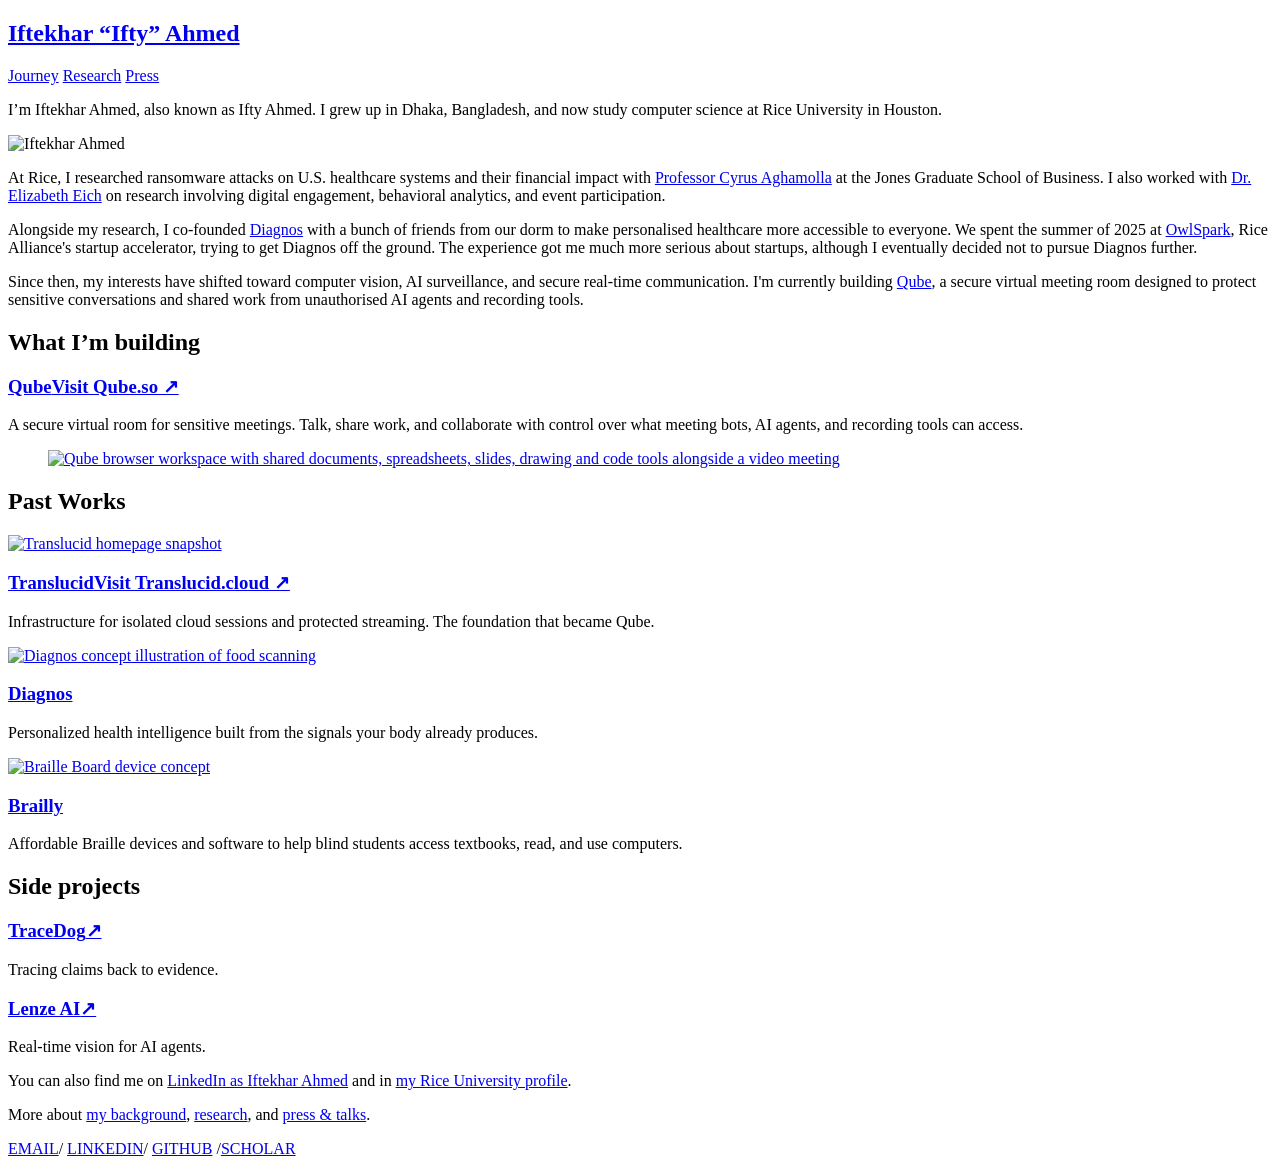
==== commit f90cf2bf: "Add optimized homepage portrait and search image signals" ====
--- a/public/index.html
+++ b/public/index.html
@@ -6,12 +6,14 @@
 <meta content="Iftekhar Ahmed, known as Ifty Ahmed. Building Qube at Rice University. Side projects, past work on Translucid and Diagnos, and research." name="description"/>
 <link href="https://ahmedifty.com/" rel="canonical"/>
 <meta content="Iftekhar Ahmed (Ifty Ahmed) | Qube &amp; Research" property="og:title"/><meta content="Iftekhar Ahmed, known as Ifty Ahmed. Building Qube at Rice University. Side projects, past work on Translucid and Diagnos, and research." property="og:description"/>
-<meta content="website" property="og:type"/><meta content="https://ahmedifty.com/" property="og:url"/><meta content="https://ahmedifty.com/media/qube-landing-workspace.webp" property="og:image"/>
+<meta content="website" property="og:type"/><meta content="https://ahmedifty.com/" property="og:url"/><meta content="https://ahmedifty.com/media/iftekhar-ahmed-portrait.webp" property="og:image"/>
 <meta content="summary_large_image" name="twitter:card"/>
+<meta name="twitter:image" content="https://ahmedifty.com/media/iftekhar-ahmed-portrait.webp"/><meta property="og:image:alt" content="Iftekhar Ahmed"/><meta property="og:image:type" content="image/webp"/><meta property="og:image:width" content="800"/><meta property="og:image:height" content="801"/>
+<meta name="robots" content="max-image-preview:large"/>
 <meta name="author" content="Iftekhar Ahmed"/><meta property="og:site_name" content="Iftekhar Ahmed"/>
-<link href="/favicon.svg" rel="icon" type="image/svg+xml"/><link href="/style.css?v=20261017-side-projects" rel="stylesheet"/>
-<script type="application/ld+json">{"@context": "https://schema.org", "@graph": [{"@type": "Person", "@id": "https://ahmedifty.com/#person", "name": "Iftekhar Ahmed", "alternateName": ["Ifty Ahmed", "Iftekhar Ahmed Tonoy", "Iftekhar “Ifty” Ahmed"], "url": "https://ahmedifty.com/", "description": "Computer science student at Rice University, building secure communication systems, AI tools, and accessible technology.", "affiliation": {"@type": "CollegeOrUniversity", "name": "Rice University", "url": "https://www.rice.edu/"}, "sameAs": ["https://profiles.rice.edu/student/iftekhar-ifty-ahmed", "https://solve.mit.edu/solutions/14005", "https://www.linkedin.com/in/iftekhar-ahmed-", "https://github.com/IftekharAhmedID", "https://www.researchgate.net/profile/Iftekhar-Ahmed-31", "https://scholar.google.com/citations?user=drQ6MO4AAAAJ"]}, {"@type": "ProfilePage", "@id": "https://ahmedifty.com/#webpage", "url": "https://ahmedifty.com/", "name": "Iftekhar Ahmed (Ifty Ahmed) | Qube & Research", "mainEntity": {"@id": "https://ahmedifty.com/#person"}, "isPartOf": {"@id": "https://ahmedifty.com/#website"}}, {"@type": "WebSite", "@id": "https://ahmedifty.com/#website", "name": "Iftekhar Ahmed", "alternateName": ["Ifty Ahmed", "Iftekhar “Ifty” Ahmed"], "url": "https://ahmedifty.com/", "publisher": {"@id": "https://ahmedifty.com/#person"}}]}</script>
-</head><body><main><nav aria-label="Main navigation"><a aria-current="page" href="/"><h1>Iftekhar “Ifty” Ahmed</h1></a> <a href="/about/">Journey</a> <a href="/research/">Research</a> <a href="/press/">Press</a></nav><p>I’m Iftekhar Ahmed, also known as Ifty Ahmed. I grew up in Dhaka, Bangladesh, and now study computer science at Rice University in Houston.</p>
+<link href="/favicon.svg" rel="icon" type="image/svg+xml"/><link href="/style.css?v=20261103-portrait" rel="stylesheet"/>
+<script type="application/ld+json">{"@context": "https://schema.org", "@graph": [{"@type": "Person", "@id": "https://ahmedifty.com/#person", "name": "Iftekhar Ahmed", "alternateName": ["Ifty Ahmed", "Iftekhar Ahmed Tonoy", "Iftekhar “Ifty” Ahmed"], "url": "https://ahmedifty.com/", "description": "Computer science student at Rice University, building secure communication systems, AI tools, and accessible technology.", "affiliation": {"@type": "CollegeOrUniversity", "name": "Rice University", "url": "https://www.rice.edu/"}, "sameAs": ["https://profiles.rice.edu/student/iftekhar-ifty-ahmed", "https://www.linkedin.com/in/iftekhar-ahmed-", "https://github.com/IftekharAhmedID", "https://www.researchgate.net/profile/Iftekhar-Ahmed-31", "https://scholar.google.com/citations?user=drQ6MO4AAAAJ"], "image": "https://ahmedifty.com/media/iftekhar-ahmed-portrait.webp"}, {"@type": "ProfilePage", "@id": "https://ahmedifty.com/#webpage", "url": "https://ahmedifty.com/", "name": "Iftekhar Ahmed (Ifty Ahmed) | Qube & Research", "mainEntity": {"@id": "https://ahmedifty.com/#person"}, "isPartOf": {"@id": "https://ahmedifty.com/#website"}, "primaryImageOfPage": {"@type": "ImageObject", "url": "https://ahmedifty.com/media/iftekhar-ahmed-portrait.webp", "width": 800, "height": 801}}, {"@type": "WebSite", "@id": "https://ahmedifty.com/#website", "name": "Iftekhar Ahmed", "alternateName": ["Ifty Ahmed", "Iftekhar “Ifty” Ahmed"], "url": "https://ahmedifty.com/", "publisher": {"@id": "https://ahmedifty.com/#person"}}]}</script>
+</head><body><main><nav aria-label="Main navigation"><a aria-current="page" href="/"><h1>Iftekhar “Ifty” Ahmed</h1></a> <a href="/about/">Journey</a> <a href="/research/">Research</a> <a href="/press/">Press</a></nav><div class="intro"><p>I’m Iftekhar Ahmed, also known as Ifty Ahmed. I grew up in Dhaka, Bangladesh, and now study computer science at Rice University in Houston.</p><img class="intro-portrait" src="/media/iftekhar-ahmed-portrait.webp" alt="Iftekhar Ahmed" width="800" height="801" decoding="async"/></div>
 <p>At Rice, I researched ransomware attacks on U.S. healthcare systems and their financial impact with <a href="https://profiles.rice.edu/faculty/cyrus-aghamolla">Professor Cyrus Aghamolla</a> at the Jones Graduate School of Business. I also worked with <a href="https://profiles.rice.edu/staff/elizabeth-eich">Dr. Elizabeth Eich</a> on research involving digital engagement, behavioral analytics, and event participation.</p>
 <p>Alongside my research, I co-founded <a href="/works/diagnos/">Diagnos</a> with a bunch of friends from our dorm to make personalised healthcare more accessible to everyone. We spent the summer of 2025 at <a href="https://alliance.rice.edu/owlspark">OwlSpark</a>, Rice Alliance's startup accelerator, trying to get Diagnos off the ground. The experience got me much more serious about startups, although I eventually decided not to pursue Diagnos further.</p>
 <p>Since then, my interests have shifted toward computer vision, AI surveillance, and secure real-time communication. I'm currently building <a href="/works/qube/">Qube</a>, a secure virtual meeting room designed to protect sensitive conversations and shared work from unauthorised AI agents and recording tools.</p>
